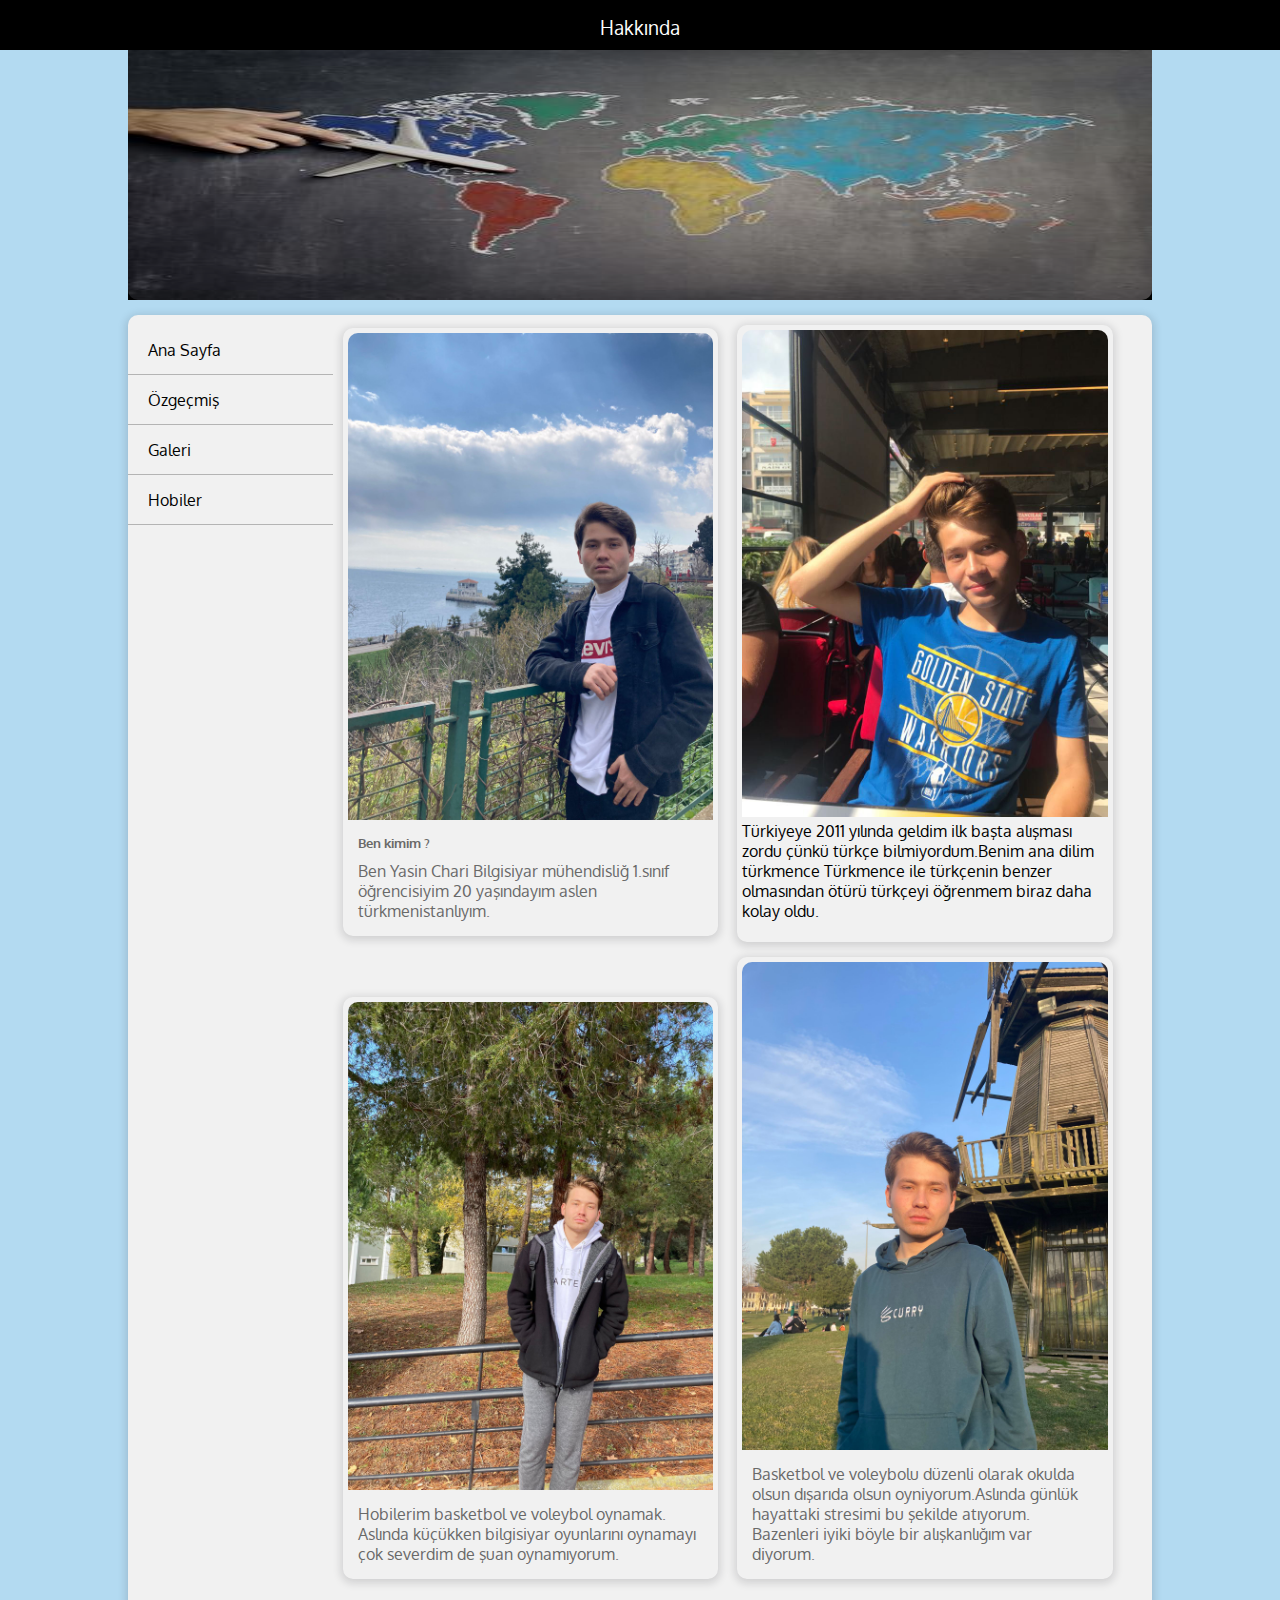
==== anasayfa.html @ 7c13dc1e "ekleme" ====
<!DOCTYPE html>
<html lang="en">
<head>
  <meta charset="UTF-8">
  <meta http-equiv="X-UA-Compatible" content="IE=edge">
  <meta name="viewport" content="width=device-width, initial-scale=1.0">
  <title>AnaSayfa</title>
  <link rel="stylesheet" href="style.css">
  <link href="https://fonts.googleapis.com/css2?family=Oxygen:wght@300&display=swap" rel="stylesheet">
</head>
<body>
  <div  id="hakkinda"> Hakkında </div>

  <div id="container"> 

  <header>
    <img id="headerresim" src="img/fotodeneme_381x250.jpg" alt="">
    <div id="centered"></div>
  
   </header>
   <section>
     <nav>
<ul>
  <li><a href="anasayfa.html">Ana Sayfa</a> </li>
  <li><a href="ozgeçmiş.html">Özgeçmiş</a> </li>
  <li><a href="galeri.html">Galeri</a> </li>
  <li><a href="hobiler.html">Hobiler</a> </li>

</ul>


     </nav>
     <main>
     <div class="icerik">
     <img src="img/1.resim.jpg" alt="" class="rsm">

     <h5>Ben kimim ?</h5>

     <p class="iceriktext">Ben Yasin Chari Bilgisiyar mühendisliğ
       1.sınıf öğrencisiyim 20 yaşındayım aslen türkmenistanlıyım.

     </i>
     </p>
     


     </div>

     <div class="icerik">
      <img src="img/3..jpg" alt="" class="rsm">
 Türkiyeye 2011 yılında geldim ilk başta alışması zordu 
  çünkü türkçe bilmiyordum.Benim ana dilim türkmence 
 Türkmence ile türkçenin benzer olmasından ötürü  türkçeyi öğrenmem biraz daha kolay oldu.
      
 
      </p>
 
 
      </div>

      <div class="icerik">
        <img src="img/2.resim.jpg" alt="" class="rsm">
   
        
   
        <p class="iceriktext">Hobilerim  basketbol ve  voleybol oynamak.
          Aslında küçükken bilgisiyar oyunlarını oynamayı çok severdim de şuan oynamıyorum.
        </p>
   
   
        </div>
        <div class="icerik">
          <img src="img/4.resim.jpg" alt="" class="rsm">
     
          
     
          <p class="iceriktext">Basketbol ve voleybolu düzenli olarak okulda olsun 
            dışarıda olsun oyniyorum.Aslında günlük hayattaki stresimi bu şekilde atıyorum.
            Bazenleri iyiki böyle bir alışkanlığım var diyorum.
          </p>
     
     
          </div>
    
     </main>
   </section>
  </div>
</body>
</html>
---- style.css ----
*{
 box-sizing: border-box;



}
body{
 margin: 0;
 padding: 0;
background-color: rgb(179, 218, 241);
font-family: 'Oxygen', sans-serif;
}

#hakkinda {
 background-color: black;
 color: white;
 width: 100%;
 height: 50px;
 position: sticky;
 top :0;
 z-index: 1;
 font-size: 19px;
 text-align: center;
 padding: 15px;

}
#container{
width: 80%;
height: auto;
margin: auto;


}
header{
    width: 100%;
    height: 250px;
    position: relative;
    background-color: black;
    font-size: 35px;
    margin-bottom: 15px;
}
#headerresim{
    width: 100%;
    height: 250px;
    border-bottom-left-radius: 10px;
    border-bottom-right-radius: 10px;
    opacity: 0.8;
}
#centered{
 position:absolute;
 top: 50%;
 left: 50%;
transform:translate (-50%,-50%);

}
section{
    width: 100%;
    height: auto;
    background-color: #f1f1f1;
    border-top-left-radius: 10px;
    border-top-right-radius: 10px;
    margin-top: 15px;
    overflow: auto;
    box-shadow: 0 2px 8px 2px rgba(20,23,28,.15);
}
nav{
    width: 20%;
    margin-top: 10px;
    height: auto;
    float: left;
}
nav ul{
    width: auto;
    height: 100%;
    margin: 0;
    padding: 0;
}
nav li{
list-style-type: none;


}
nav li a{
    height: 50px;
    text-decoration: none;
    line-height: 50px;
    color: black;
    border-bottom: 1px solid #b4b4b4;
    padding-left: 20px;
    display: block;

}
nav li a :hover{
    color: white;
    background-color: #adadad;
}
main{
    float: left;
    height: auto;
    width: 80%;
    padding: 10px;
}
.icerik{
width: 47%;
height: auto;
display: inline-block;
margin-right: 15px;
border-radius: 10px;
box-shadow: 0 2px 8px 2px rgba(20,23,28,.15);
padding: 5px;
margin-bottom: 15px;

}
.rsm{
    width: 100%;
    border-top-left-radius:10px ;
    border-top-right-radius:10px ;

}
h5{
    margin:10px;
    color:dimgray;
}
.iceriktext{
   margin: 10px;
   color: dimgray;

}

h1{
text-align: center;
background-color: black;
color: white;
height: 50px;
line-height: 50px;
margin: 0 10px;
border-radius: 10px;
box-shadow: 0 2px 8px 2px rgba(20,23,28,.15);

}
#ozgecmisresim{
   float: left;
   width: 350px;
   height: 300px;
   border-radius: 10px;
   margin: 25px;

}
.newyork{
    width: 46%;
    height: auto;
    background-color: white;
    float: left;
    margin: 10px;
    border-radius: 10px;
    box-shadow: 0 2px 8px 2px rgba(20,23,28,.15);

}
.newyorkrsm{
    width: 100%;
    height: 180px;
    border-top-left-radius: 5px;
    border-top-right-radius: 5px;

}

.newyorkyazi{
    margin: 10px;
}
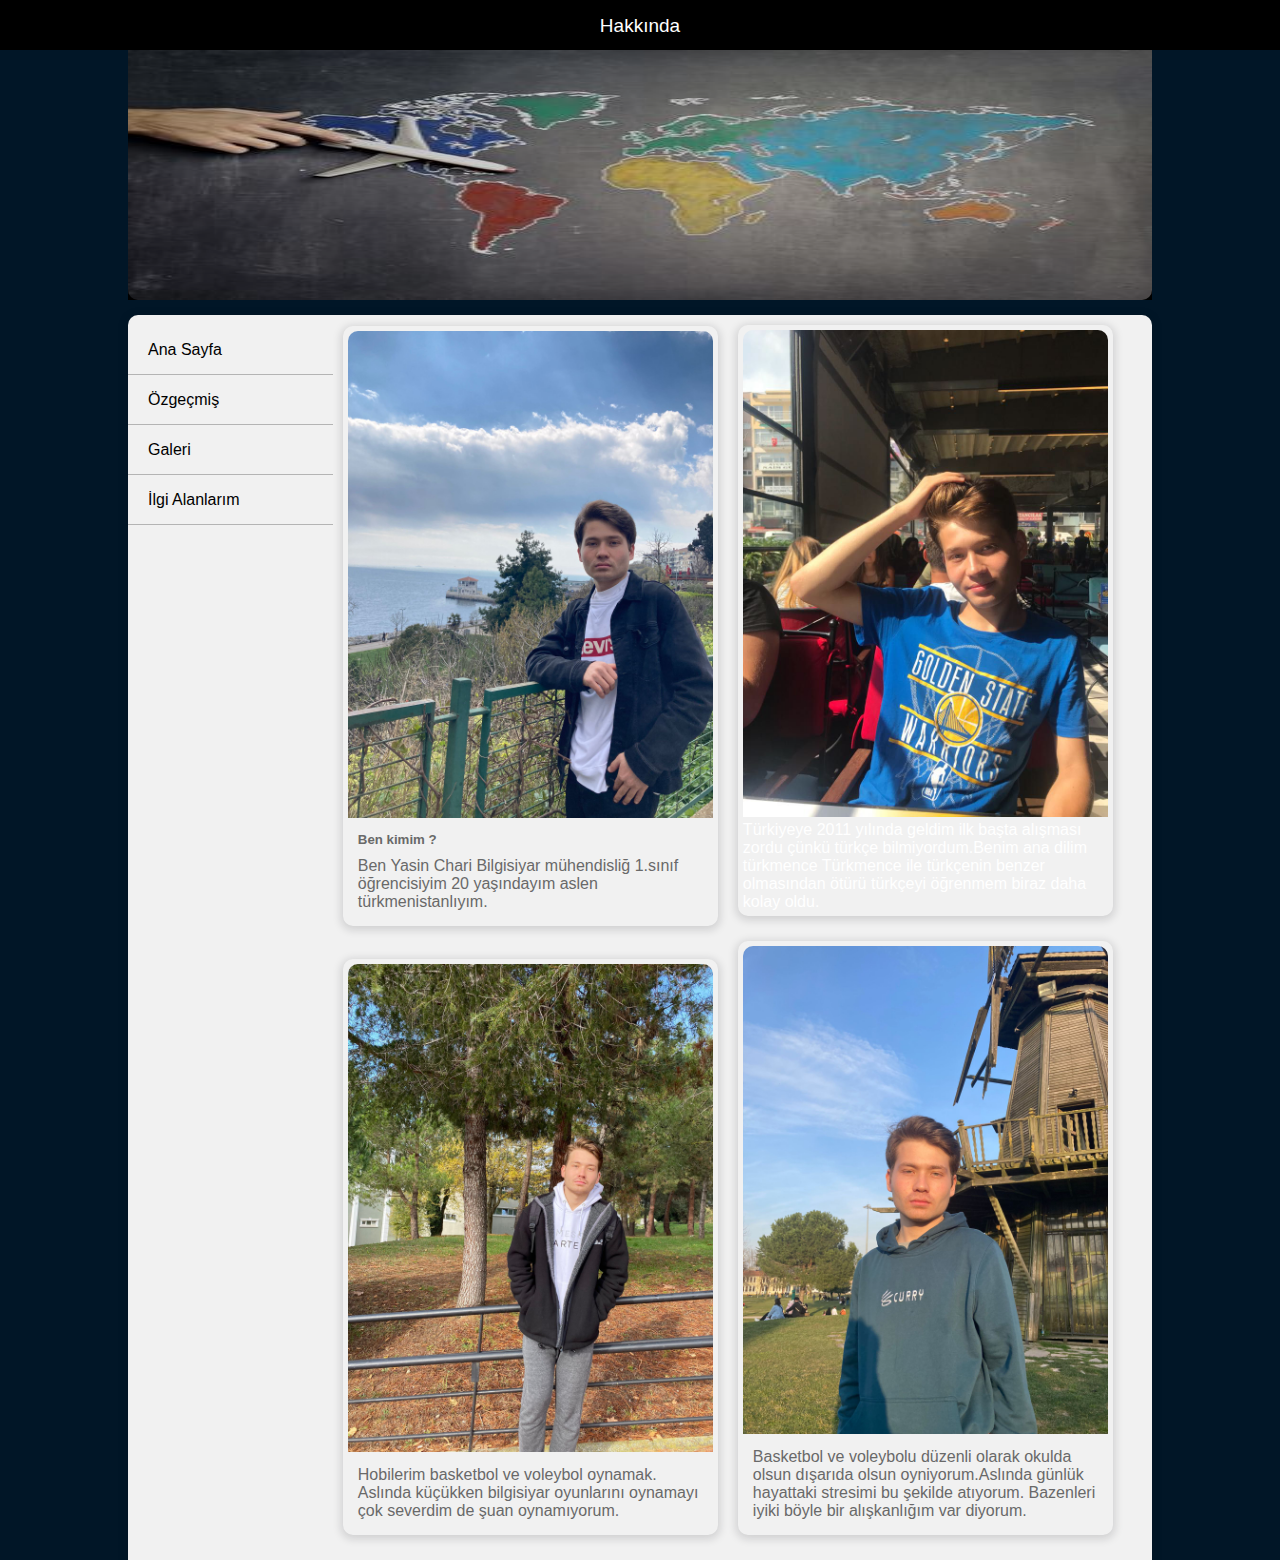
==== commit 15879175: "Add files via upload" ====
--- a/anasayfa.html
+++ b/anasayfa.html
@@ -1,90 +1,90 @@
-
-<!DOCTYPE html>
-<html lang="en">
-<head>
-  <meta charset="UTF-8">
-  <meta http-equiv="X-UA-Compatible" content="IE=edge">
-  <meta name="viewport" content="width=device-width, initial-scale=1.0">
-  <title>AnaSayfa</title>
-  <link rel="stylesheet" href="style.css">
-  <link href="https://fonts.googleapis.com/css2?family=Oxygen:wght@300&display=swap" rel="stylesheet">
-</head>
-<body>
-  <div  id="hakkinda"> Hakkında </div>
-
-  <div id="container"> 
-
-  <header>
-    <img id="headerresim" src="img/fotodeneme_381x250.jpg" alt="">
-    <div id="centered"></div>
-  
-   </header>
-   <section>
-     <nav>
-<ul>
-  <li><a href="anasayfa.html">Ana Sayfa</a> </li>
-  <li><a href="ozgeçmiş.html">Özgeçmiş</a> </li>
-  <li><a href="galeri.html">Galeri</a> </li>
-  <li><a href="hobiler.html">Hobiler</a> </li>
-
-</ul>
-
-
-     </nav>
-     <main>
-     <div class="icerik">
-     <img src="img/1.resim.jpg" alt="" class="rsm">
-
-     <h5>Ben kimim ?</h5>
-
-     <p class="iceriktext">Ben Yasin Chari Bilgisiyar mühendisliğ
-       1.sınıf öğrencisiyim 20 yaşındayım aslen türkmenistanlıyım.
-
-     </i>
-     </p>
-     
-
-
-     </div>
-
-     <div class="icerik">
-      <img src="img/3..jpg" alt="" class="rsm">
- Türkiyeye 2011 yılında geldim ilk başta alışması zordu 
-  çünkü türkçe bilmiyordum.Benim ana dilim türkmence 
- Türkmence ile türkçenin benzer olmasından ötürü  türkçeyi öğrenmem biraz daha kolay oldu.
-      
- 
-      </p>
- 
- 
-      </div>
-
-      <div class="icerik">
-        <img src="img/2.resim.jpg" alt="" class="rsm">
-   
-        
-   
-        <p class="iceriktext">Hobilerim  basketbol ve  voleybol oynamak.
-          Aslında küçükken bilgisiyar oyunlarını oynamayı çok severdim de şuan oynamıyorum.
-        </p>
-   
-   
-        </div>
-        <div class="icerik">
-          <img src="img/4.resim.jpg" alt="" class="rsm">
-     
-          
-     
-          <p class="iceriktext">Basketbol ve voleybolu düzenli olarak okulda olsun 
-            dışarıda olsun oyniyorum.Aslında günlük hayattaki stresimi bu şekilde atıyorum.
-            Bazenleri iyiki böyle bir alışkanlığım var diyorum.
-          </p>
-     
-     
-          </div>
-    
-     </main>
-   </section>
-  </div>
-</body>
+
+<!DOCTYPE html>
+<html lang="en">
+<head>
+  <meta charset="UTF-8">
+  <meta http-equiv="X-UA-Compatible" content="IE=edge">
+  <meta name="viewport" content="width=device-width, initial-scale=1.0">
+  <title>AnaSayfa</title>
+  <link rel="stylesheet" href="style.css">
+  <link href="https://fonts.googleapis.com/css2?family=Oxygen:wght@300&display=swap" rel="stylesheet">
+</head>
+<body>
+  <div  id="hakkinda"> Hakkında </div>
+
+  <div id="container"> 
+
+  <header>
+    <img id="headerresim" src="img/fotodeneme_381x250.jpg" alt="">
+    <div id="centered"></div>
+  
+   </header>
+   <section>
+     <nav>
+<ul>
+  <li><a href="anasayfa.html">Ana Sayfa</a> </li>
+  <li><a href="ozgeçmiş.html">Özgeçmiş</a> </li>
+  <li><a href="galeri.html">Galeri</a> </li>
+  <li><a href="hobiler.html">İlgi Alanlarım</a> </li>
+
+</ul>
+
+
+     </nav>
+     <main>
+     <div class="icerik">
+     <img src="img/1.resim.jpg" alt="" class="rsm">
+
+     <h5>Ben kimim ?</h5>
+
+     <p class="iceriktext">Ben Yasin Chari Bilgisiyar mühendisliğ
+       1.sınıf öğrencisiyim 20 yaşındayım aslen türkmenistanlıyım.
+
+     </i>
+     </p>
+     
+
+
+     </div>
+
+     <div class="icerik">
+      <img src="img/3..jpg" alt="" class="rsm">
+ Türkiyeye 2011 yılında geldim ilk başta alışması zordu 
+  çünkü türkçe bilmiyordum.Benim ana dilim türkmence 
+ Türkmence ile türkçenin benzer olmasından ötürü  türkçeyi öğrenmem biraz daha kolay oldu.
+      
+ 
+      </p>
+ 
+ 
+      </div>
+
+      <div class="icerik">
+        <img src="img/2.resim.jpg" alt="" class="rsm">
+   
+        
+   
+        <p class="iceriktext">Hobilerim  basketbol ve  voleybol oynamak.
+          Aslında küçükken bilgisiyar oyunlarını oynamayı çok severdim de şuan oynamıyorum.
+        </p>
+   
+   
+        </div>
+        <div class="icerik">
+          <img src="img/4.resim.jpg" alt="" class="rsm">
+     
+          
+     
+          <p class="iceriktext">Basketbol ve voleybolu düzenli olarak okulda olsun 
+            dışarıda olsun oyniyorum.Aslında günlük hayattaki stresimi bu şekilde atıyorum.
+            Bazenleri iyiki böyle bir alışkanlığım var diyorum.
+          </p>
+     
+     
+          </div>
+    
+     </main>
+   </section>
+  </div>
+</body>
 </html>--- a/style.css
+++ b/style.css
@@ -1,176 +1,317 @@
-
-*{
- box-sizing: border-box;
-
-
-
-}
-body{
- margin: 0;
- padding: 0;
-background-color: rgb(179, 218, 241);
-font-family: 'Oxygen', sans-serif;
-}
-
-#hakkinda {
- background-color: black;
- color: white;
- width: 100%;
- height: 50px;
- position: sticky;
- top :0;
- z-index: 1;
- font-size: 19px;
- text-align: center;
- padding: 15px;
-
-}
-#container{
-width: 80%;
-height: auto;
-margin: auto;
-
-
-}
-header{
-    width: 100%;
-    height: 250px;
-    position: relative;
-    background-color: black;
-    font-size: 35px;
-    margin-bottom: 15px;
-}
-#headerresim{
-    width: 100%;
-    height: 250px;
-    border-bottom-left-radius: 10px;
-    border-bottom-right-radius: 10px;
-    opacity: 0.8;
-}
-#centered{
- position:absolute;
- top: 50%;
- left: 50%;
-transform:translate (-50%,-50%);
-
-}
-section{
-    width: 100%;
-    height: auto;
-    background-color: #f1f1f1;
-    border-top-left-radius: 10px;
-    border-top-right-radius: 10px;
-    margin-top: 15px;
-    overflow: auto;
-    box-shadow: 0 2px 8px 2px rgba(20,23,28,.15);
-}
-nav{
-    width: 20%;
-    margin-top: 10px;
-    height: auto;
-    float: left;
-}
-nav ul{
-    width: auto;
-    height: 100%;
-    margin: 0;
-    padding: 0;
-}
-nav li{
-list-style-type: none;
-
-
-}
-nav li a{
-    height: 50px;
-    text-decoration: none;
-    line-height: 50px;
-    color: black;
-    border-bottom: 1px solid #b4b4b4;
-    padding-left: 20px;
-    display: block;
-
-}
-nav li a :hover{
-    color: white;
-    background-color: #adadad;
-}
-main{
-    float: left;
-    height: auto;
-    width: 80%;
-    padding: 10px;
-}
-.icerik{
-width: 47%;
-height: auto;
-display: inline-block;
-margin-right: 15px;
-border-radius: 10px;
-box-shadow: 0 2px 8px 2px rgba(20,23,28,.15);
-padding: 5px;
-margin-bottom: 15px;
-
-}
-.rsm{
-    width: 100%;
-    border-top-left-radius:10px ;
-    border-top-right-radius:10px ;
-
-}
-h5{
-    margin:10px;
-    color:dimgray;
-}
-.iceriktext{
-   margin: 10px;
-   color: dimgray;
-
-}
-
-h1{
-text-align: center;
-background-color: black;
-color: white;
-height: 50px;
-line-height: 50px;
-margin: 0 10px;
-border-radius: 10px;
-box-shadow: 0 2px 8px 2px rgba(20,23,28,.15);
-
-}
-#ozgecmisresim{
-   float: left;
-   width: 350px;
-   height: 300px;
-   border-radius: 10px;
-   margin: 25px;
-
-}
-.newyork{
-    width: 46%;
-    height: auto;
-    background-color: white;
-    float: left;
-    margin: 10px;
-    border-radius: 10px;
-    box-shadow: 0 2px 8px 2px rgba(20,23,28,.15);
-
-}
-.newyorkrsm{
-    width: 100%;
-    height: 180px;
-    border-top-left-radius: 5px;
-    border-top-right-radius: 5px;
-
-}
-
-.newyorkyazi{
-    margin: 10px;
-}
-
-
-
-
-
-
+
+*{
+ box-sizing: border-box;
+
+
+
+}
+body{
+ margin: 0;
+ padding: 0;
+background-color: rgb(179, 218, 241);
+font-family: 'Oxygen', sans-serif;
+}
+
+#hakkinda {
+ background-color: black;
+ color: white;
+ width: 100%;
+ height: 50px;
+ position: sticky;
+ top :0;
+ z-index: 1;
+ font-size: 19px;
+ text-align: center;
+ padding: 15px;
+
+}
+#container{
+width: 80%;
+height: auto;
+margin: auto;
+
+
+}
+header{
+    width: 100%;
+    height: 250px;
+    position: relative;
+    background-color: black;
+    font-size: 35px;
+    margin-bottom: 15px;
+}
+#headerresim{
+    width: 100%;
+    height: 250px;
+    border-bottom-left-radius: 10px;
+    border-bottom-right-radius: 10px;
+    opacity: 0.8;
+}
+#centered{
+ position:absolute;
+ top: 50%;
+ left: 50%;
+transform:translate (-50%,-50%);
+
+}
+section{
+    width: 100%;
+    height: auto;
+    background-color: #f1f1f1;
+    border-top-left-radius: 10px;
+    border-top-right-radius: 10px;
+    margin-top: 15px;
+    overflow: auto;
+    box-shadow: 0 2px 8px 2px rgba(20,23,28,.15);
+}
+nav{
+    width: 20%;
+    margin-top: 10px;
+    height: auto;
+    float: left;
+}
+nav ul{
+    width: auto;
+    height: 100%;
+    margin: 0;
+    padding: 0;
+}
+nav li{
+list-style-type: none;
+
+
+}
+nav li a{
+    height: 50px;
+    text-decoration: none;
+    line-height: 50px;
+    color: black;
+    border-bottom: 1px solid #b4b4b4;
+    padding-left: 20px;
+    display: block;
+
+}
+nav li a :hover{
+    color: white;
+    background-color: #adadad;
+}
+main{
+    float: left;
+    height: auto;
+    width: 80%;
+    padding: 10px;
+}
+.icerik{
+width: 47%;
+height: auto;
+display: inline-block;
+margin-right: 15px;
+border-radius: 10px;
+box-shadow: 0 2px 8px 2px rgba(20,23,28,.15);
+padding: 5px;
+margin-bottom: 15px;
+
+}
+.rsm{
+    width: 100%;
+    border-top-left-radius:10px ;
+    border-top-right-radius:10px ;
+
+}
+h5{
+    margin:10px;
+    color:dimgray;
+}
+.iceriktext{
+   margin: 10px;
+   color: dimgray;
+
+}
+
+h1{
+text-align: center;
+background-color: black;
+color: white;
+height: 50px;
+line-height: 50px;
+margin: 0 10px;
+border-radius: 10px;
+box-shadow: 0 2px 8px 2px rgba(20,23,28,.15);
+
+}
+#ozgecmisresim{
+   float: left;
+   width: 350px;
+   height: 300px;
+   border-radius: 10px;
+   margin: 25px;
+
+}
+.newyork{
+    width: 46%;
+    height: auto;
+    background-color: white;
+    float: left;
+    margin: 10px;
+    border-radius: 10px;
+    box-shadow: 0 2px 8px 2px rgba(20,23,28,.15);
+
+}
+.newyorkrsm{
+    width: 100%;
+    height: 180px;
+    border-top-left-radius: 5px;
+    border-top-right-radius: 5px;
+
+}
+
+.newyorkyazi{
+    margin: 10px;
+
+}
+.hobilerim{
+    width: 46%;
+    height: auto;
+    background-color: white;
+    float: left;
+    margin: 10px;
+    border-radius: 10px;
+    box-shadow: 0 2px 8px 2px rgba(20,23,28,.15);
+}
+.hobilerimrsm{
+    width: 100%;
+    height: 180px;
+    border-top-left-radius: 5px;
+    border-top-right-radius: 5px;
+}
+
+.hobilerimyazi{
+    margin: 10px;
+}
+
+*{
+    box-sizing: border-box;
+    margin: 0;
+    padding: 0;
+}
+body{
+    color: #ffffff;
+    background-color: #011627;
+    font-family: 'Ubuntu', sans-serif;
+}
+
+#contact{
+    height: 100vh;
+    width: 100%;
+    overflow: hidden;
+}
+.container{
+    width: 80%;
+    margin: 0 auto;
+}
+.title{
+    font-size: 4rem;
+    text-align: center;
+    margin-bottom: 3rem;
+}
+.contact-area{
+    display: flex;
+    justify-content: center;
+    align-items: center;
+}
+.cont-left{
+    width: 40%;
+    padding: 3rem;
+}
+.cont-top{
+    padding-bottom: 2rem;
+    border-bottom: 1px solid #ffffff;
+}
+.cont-element{
+    margin: 0.5rem 0;
+    display: flex;
+    align-items: center;
+    font-size: 1.2rem;
+}
+.cont-element i{
+    color: #ffffff;
+    padding: 0.7rem;
+    border-radius: 50%;
+    border: 2px solid #ffffff;
+    font-size: 1.5rem;
+    margin-right: 1rem;
+    transition: all 0.4s ease;
+}
+.cont-element:hover i{
+    background-color: #ffffff;
+    color: #011627;
+}
+.cont-element a{
+    color: #ffffff;
+    text-decoration: none;
+}
+.cont-bottom{
+    padding-top: 2rem;
+    display: flex;
+    justify-content: space-around;
+    align-items: center;
+}
+.cont-bottom a{
+    color: #ffffff;
+    width: 4rem;
+    height: 4rem;
+    line-height: 4rem;
+    text-align: center;
+    font-size: 1.5rem;
+    background-color: #181818;
+    border-radius: 50%;
+}
+.cont-bottom a:hover{
+    color: #181818;
+    background-color: #ffffff;
+}
+
+
+.cont-right{
+    width: 60%;
+    padding: 3rem;
+}
+.cont-right form{
+    display: flex;
+    flex-direction: column;
+    justify-content: center;
+    align-items: center;
+}
+.cont-right form input, textarea, button{
+    width: 100%;
+    margin: 1rem 0;
+    background-color: transparent;
+    font-size: 1.2rem;
+    padding: 0.5rem 1rem;
+    outline: none;
+    border: 1px solid #7a7fdf;
+    color: #64c1ef; 
+    transition: all 0.4s ease;
+}
+.cont-right form button{
+    background-color: #67a2ee;
+    color: #011627;
+    cursor: pointer;
+}
+.cont-right form button:hover{
+    background-color: #011627;
+    color: #ffffff;
+}
+.cont-right form input:hover, textarea:hover{
+    color: #011627;
+    background-color: #ffffff;
+}
+.cont-right form input:focus, textarea:focus{
+    color: #011627;
+    background-color: #ffffff;
+}
+
+
+
+
+
